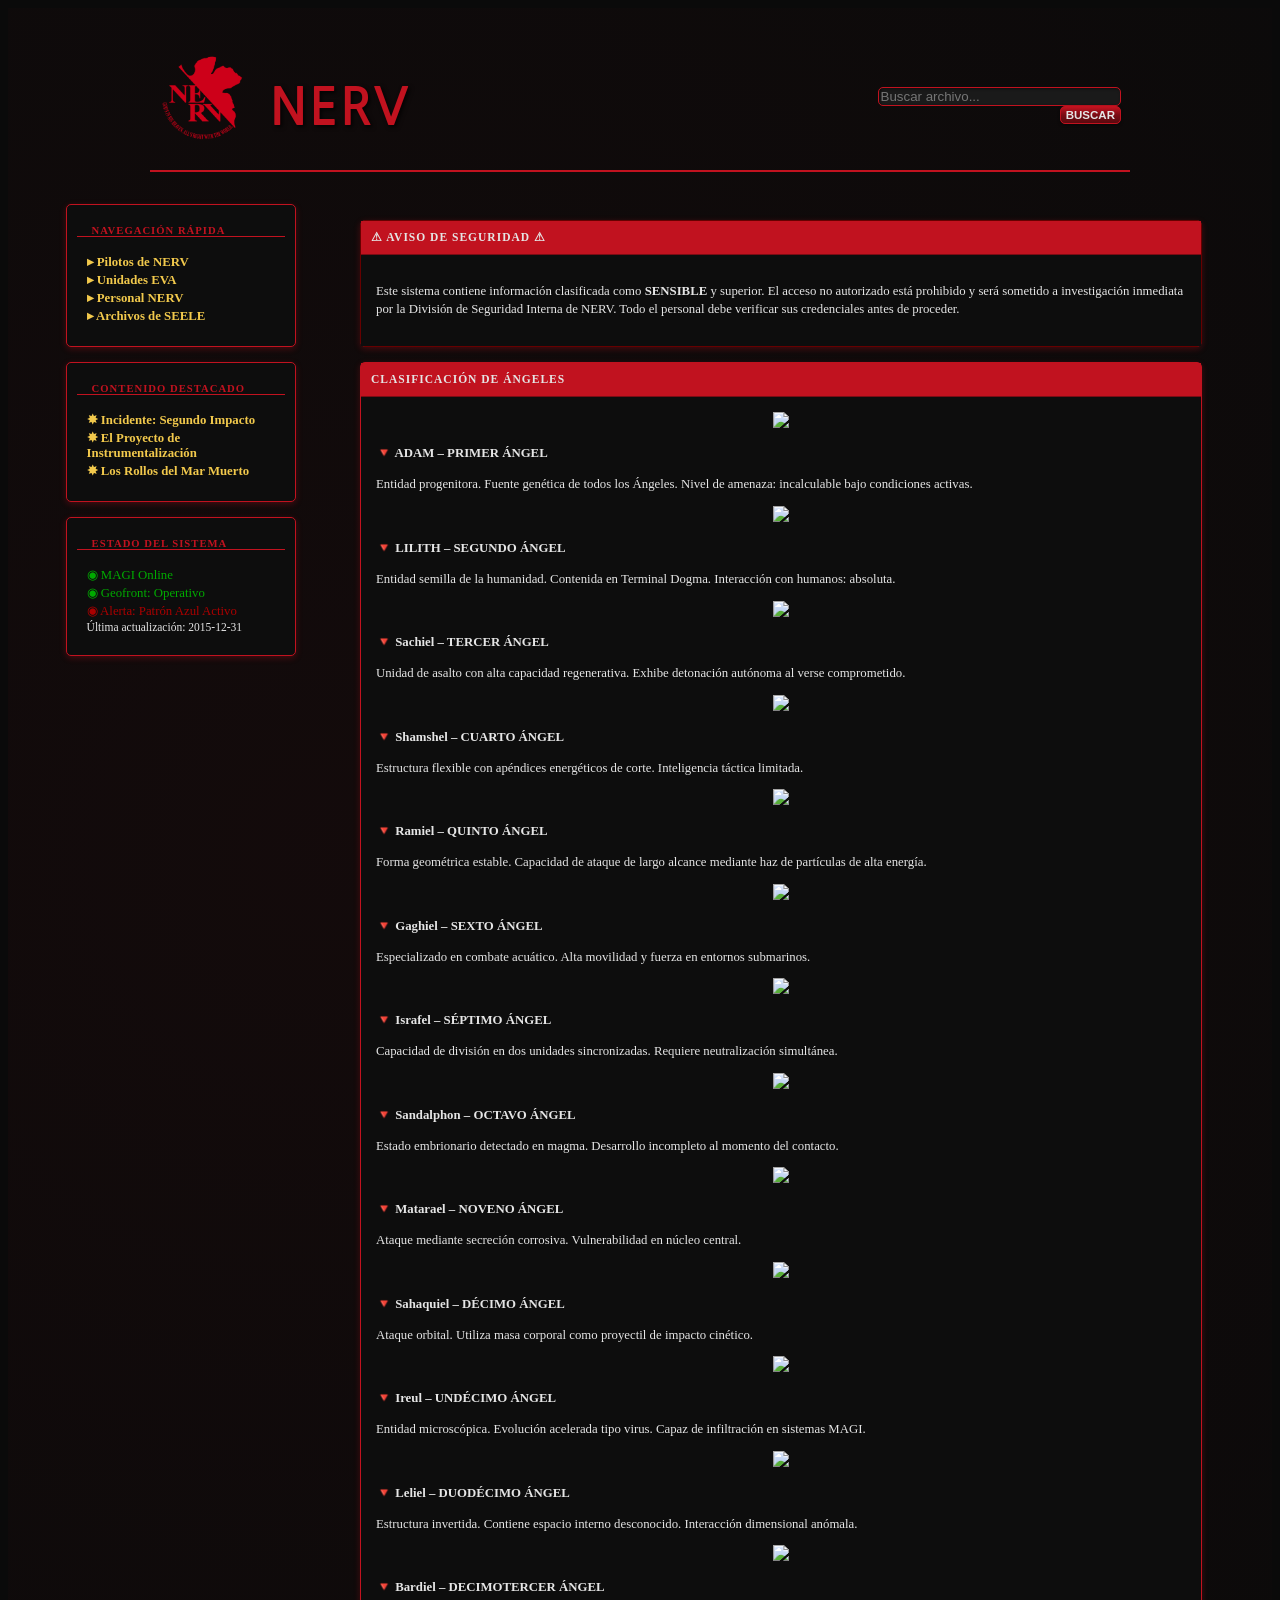
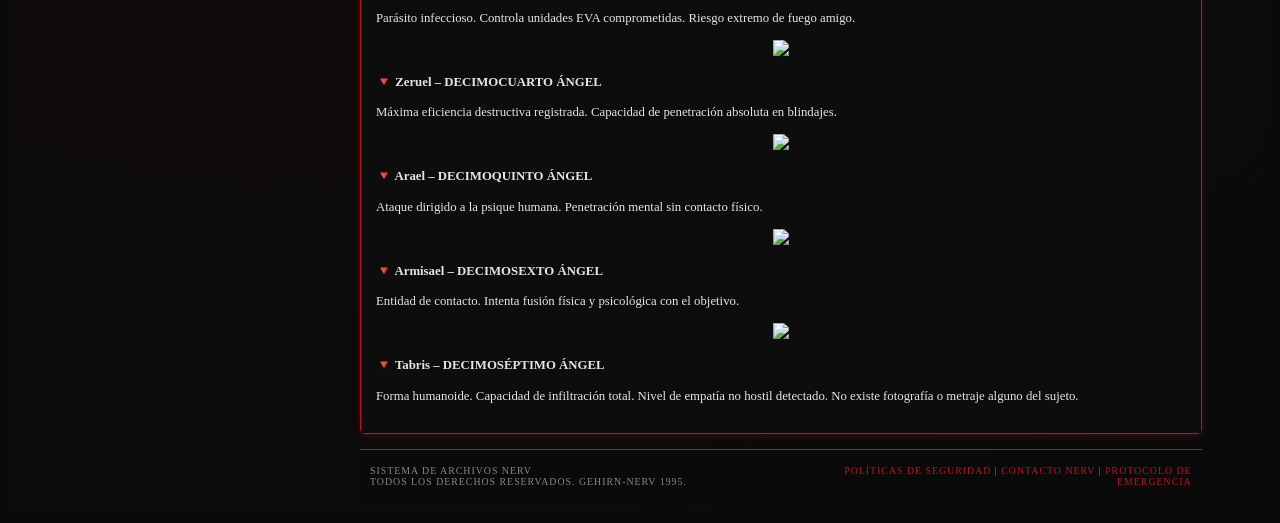
==== angeles.html @ 82f3df9d "Subir archivos" ====
<!DOCTYPE html>
<html lang="es">
<head>
	<meta charset="UTF-8">
	<meta name="viewport" content="width=device-width, initial-scale=1.0">
	<title>Clasificación de Ángeles</title>
    <link rel="stylesheet" href="styles/styles.css">
    <link rel="icon" href="resources/images/150px-Nerv_Logo.ico" type="image/png">
</head>

<body>
    <div id="container-wrap">
        <div id="header">
		        <div id="search-top-box">
			        <form id="search-top-box-form" method="get" action="/search:page">
				    <input type="text" name="q" id="search-top-box-input" class="form-control" placeholder="Buscar archivo...">
				    <input type="submit" value="Buscar">
			    </form>
		    </div>
		    <h1><a href="index.html">NERV</a></h1>
		    <h2><span></span></h2>
	    </div>

		<div id="menu-toggle">⋮</div>
         <div id="menu-overlay"></div>
        <div id="content-wrap">
		<div id="side-bar">
			<div class="side-block">
				<div class="heading">NAVEGACIÓN RÁPIDA</div>
				<div class="side-area">
					<div class="menu-item"><a href="pilotos.html">▸ Pilotos de NERV</a></div>
					<div class="menu-item"><a href="Eva.html">▸ Unidades EVA</a></div>
					<div class="menu-item"><a href="personal.html">▸ Personal NERV</a></div>
					<div class="menu-item"><a href="#">▸ Archivos de SEELE</a></div>
				</div>
			</div>
			<div class="side-block">
				<div class="heading">CONTENIDO DESTACADO</div>
				<div class="side-area">
					<div class="menu-item"><a href="#">✸ Incidente: Segundo Impacto</a></div>
					<div class="menu-item"><a href="#">✸ El Proyecto de Instrumentalización</a></div>
					<div class="menu-item"><a href="#">✸ Los Rollos del Mar Muerto</a></div>
				</div>
			</div>
			<div class="side-block">
				<div class="heading">ESTADO DEL SISTEMA</div>
				<div class="side-area">
					<div class="menu-item"><span style="color:#0a0;">◉ MAGI Online</span></div>
					<div class="menu-item"><span style="color:#0a0;">◉ Geofront: Operativo</span></div>
					<div class="menu-item"><span style="color:#a00;">◉ Alerta: Patrón Azul Activo</span></div>
					<div class="menu-item small">Última actualización: 2015-12-31</div>
				</div>
			</div>
		</div>


        <div id="main-content">
            <div id="page-content">
                    <div class="content-panel" style="border-color:#600; background-color:#a06060;">
					    <div class="panel-heading">
						    <p>⚠ AVISO DE SEGURIDAD ⚠</p>
					    </div>
					    <div class="panel-body">
						    <p>Este sistema contiene información clasificada como <strong>SENSIBLE</strong> y superior. El acceso no autorizado está prohibido y será sometido a investigación inmediata por la División de Seguridad Interna de NERV. Todo el personal debe verificar sus credenciales antes de proceder.</p>
					    </div>
				    </div>

                    <div class="content-panel">
					    <div class="panel-heading">
						<p>Clasificación de Ángeles</p>
					    </div>
					    <div class="panel-body">
						    <center><img src="resources/images/Adan.gif"></center>
                            <p><strong>🔻 ADAM – PRIMER ÁNGEL</strong></p>
                            <p>Entidad progenitora. Fuente genética de todos los Ángeles. Nivel de amenaza: incalculable bajo condiciones activas.</p>
                            <center><img src="resources/images/Lilith.gif"></center>
						    <p><strong>🔻 LILITH – SEGUNDO ÁNGEL</strong></p>
                            <p>Entidad semilla de la humanidad. Contenida en Terminal Dogma. Interacción con humanos: absoluta.</p>
                            <center><img src="resources/images/Sachier.gif"></center>
						    <p><strong>🔻 Sachiel – TERCER ÁNGEL</strong></p>
                            <p>Unidad de asalto con alta capacidad regenerativa. Exhibe detonación autónoma al verse comprometido.</p>
                            <center><img src="resources/images/Samshel.gif"></center>
						    <p><strong>🔻 Shamshel – CUARTO ÁNGEL</strong></p>
                            <p>Estructura flexible con apéndices energéticos de corte. Inteligencia táctica limitada.</p>
							<center><img src="resources/images/Ramiel.gif"></center>
						    <p><strong>🔻 Ramiel – QUINTO ÁNGEL</strong> </p>
                            <p>Forma geométrica estable. Capacidad de ataque de largo alcance mediante haz de partículas de alta energía.</p>
							<center><img src="resources/images/Gahiel.gif"></center>
						    <p><strong>🔻 Gaghiel – SEXTO ÁNGEL</strong></p>
                            <p>Especializado en combate acuático. Alta movilidad y fuerza en entornos submarinos.</p>
							<center><img src="resources/images/Israfel.gif"></center>
						    <p><strong>🔻 Israfel – SÉPTIMO ÁNGEL</strong></p>
                            <p>Capacidad de división en dos unidades sincronizadas. Requiere neutralización simultánea.</p>
							<center><img src="resources/images/Sendalphon.gif"></center>
						    <p><strong>🔻 Sandalphon – OCTAVO ÁNGEL</strong></p>
                            <p>Estado embrionario detectado en magma. Desarrollo incompleto al momento del contacto.</p>
							<center><img src="resources/images/Matarael.gif"></center>
						    <p><strong>🔻 Matarael – NOVENO ÁNGEL</strong></p>
                            <p>Ataque mediante secreción corrosiva. Vulnerabilidad en núcleo central.</p>
							<center><img src="resources/images/Sahaquiel.gif"></center>
						    <p><strong>🔻 Sahaquiel – DÉCIMO ÁNGEL</strong></p>
                            <p>Ataque orbital. Utiliza masa corporal como proyectil de impacto cinético.</p>
							<center><img src="resources/images/Irelu.gif"></center>
						    <p><strong>🔻 Ireul – UNDÉCIMO ÁNGEL</strong></p>
                            <p>Entidad microscópica. Evolución acelerada tipo virus. Capaz de infiltración en sistemas MAGI.</p>
							<center><img src="resources/images/Ileilel.gif"></center>
						    <p><strong>🔻 Leliel – DUODÉCIMO ÁNGEL</strong></p>
                            <p>Estructura invertida. Contiene espacio interno desconocido. Interacción dimensional anómala.</p>
							<center><img src="resources/images/Bardiel.gif"></center>
						    <p><strong>🔻 Bardiel – DECIMOTERCER ÁNGEL</strong></p>
                            <p>Parásito infeccioso. Controla unidades EVA comprometidas. Riesgo extremo de fuego amigo.</p>
							<center><img src="resources/images/Zereul.gif"></center>
						    <p><strong>🔻 Zeruel – DECIMOCUARTO ÁNGEL</strong></p>
                            <p>Máxima eficiencia destructiva registrada. Capacidad de penetración absoluta en blindajes.</p>
							<center><img src="resources/images/Arael.gif"></center>
						    <p><strong>🔻 Arael – DECIMOQUINTO ÁNGEL</strong></p>
                            <p>Ataque dirigido a la psique humana. Penetración mental sin contacto físico.</p>
							<center><img src="resources/images/Armisael.gif"></center>
						    <p><strong>🔻 Armisael – DECIMOSEXTO ÁNGEL</strong></p>
                            <p>Entidad de contacto. Intenta fusión física y psicológica con el objetivo.</p>
							<center><img src="resources/images/Nothing.gif"></center>
						    <p><strong>🔻 Tabris – DECIMOSÉPTIMO ÁNGEL</strong></p>
                            <p>Forma humanoide. Capacidad de infiltración total. Nivel de empatía no hostil detectado. No existe fotografía o metraje alguno del sujeto.</p>
				        </div>
                    </div>
                    <script type="module" src="main.js"></script>  
                    <div id="footer">
				        <div class="options">
					        <a href="#">Políticas de Seguridad</a> | <a href="#">Contacto NERV</a> | <a href="#">Protocolo de Emergencia</a>
				        </div>
				        Sistema de Archivos NERV<br>
				        Todos los derechos reservados. GEHIRN-NERV 1995.
			        </div>
                </div>
            </div>
        </div>
    </body>
</html>
---- styles/styles.css ----
/*
	SCP Sigma 9 - TEMA NERV
	Adaptado para Evangelion Wiki
	Colores: Rojo alerta (#C1121F) | Negro profundo (#0A0A0A) | Amarillo técnico (#F2C94C) | Verde terminal (#00FF9C)
*/

@charset "utf-8";

@import url('https://scp-wiki.wdfiles.com/local--files/component%3Atheme/font-bauhaus.css');
@import url('https://fonts.googleapis.com/css2?family=Nanum+Gothic:wght@400;700');
@import url('https://maxcdn.bootstrapcdn.com/font-awesome/4.3.0/css/font-awesome.min.css');

/* COMMON */
#content-wrap {
	position: relative;
	margin: 2em auto 0;
	max-width: 1040px;
	min-height: 1300px;
	height: auto !important;
	height: 1500px;
}

h1, #page-title {
	color: #C1121F;
	padding: 0 0 .25em;
	margin: 0 0 .6em;
	font-weight: bold;
	text-transform: uppercase;
	letter-spacing: 2px;
}

h1 {
	margin-top: .7em;
	padding: 0;
	font-weight: bold;
	text-transform: uppercase;
}

h2, h3, h4, h5, h6 {
	margin: .5em 0 .4em;
	padding: 0;
	letter-spacing: 1px;
	color: #C1121F;
	font-weight: bold;
	text-transform: uppercase;
}

#page-title {
	border-color: #C1121F;
}

.meta-title {
	border-bottom: solid 1px #C1121F;
	color: #C1121F;
	font-weight: bold;
	margin: 0 0 .6em;
	padding: 0 0 .25em;
	font-size: 200%;
	text-transform: uppercase;
}

.meta-title p {
	margin: 0;
}

ul {
	list-style: square;
}

li, p {
	line-height: 141%;
	color: #E5E5E5;
}

a {
	color: #F2C94C;
	text-decoration: none;
	background: transparent;
}

a:visited {
	color: #F2C94C;
	opacity: 0.7;
}

a:hover {
	text-decoration: underline;
	background-color: transparent;
	color: #00FF9C;
}

#side-bar a:visited,
#interwiki a:visited {
	color: #F2C94C;
}

a.newpage {
	color: #F2C94C;
	text-decoration: none;
	background: transparent;
}

.form-control {
	width: 95%;
	background-color: #1a1a1a;
	border: 1px solid #C1121F;
	color: #00FF9C;
}

/* GLOBAL WIDTH */
#header, #top-bar {
	width: 90%;
	max-width: 980px;
	margin: 0 auto;
}

.mobile-top-bar {
	display: none;
	position: absolute;
	left: 1em;
	bottom: 0;
	z-index: 0;
}

body {
	background-color: #0A0A0A;
	font-size: .8em;
	color: #E5E5E5;
}

#interwiki body {
	background-color: transparent;
}

div#container-wrap {
	background: #0A0A0A;
	background-image: radial-gradient(circle at 25% 40%, rgba(193, 18, 31, 0.05) 0%, rgba(10, 10, 10, 1) 100%);
}

sup {
	vertical-align: top;
	position: relative;
	top: -.5em;
}

/* HEADER */
#header {
	height: 140px;
	position: relative;
	z-index: 10;
	padding-bottom: 22px;
	background: url('../resources/images/NERV_Rebuild_Logo.webp') 10px 40px no-repeat;
	background-size: 85px;
	background-position: 10px 64%;
	border-bottom: 2px solid #C1121F;
}

#search-top-box {
	position: absolute;
	top: 79px;
	right: 9px;
	width: 250px;
	text-align: right;
}

#search-top-box-input {
	border: solid 1px #C1121F;
	border-radius: 5px;
	color: #00FF9C;
	background-color: #1a1a1a;
	box-shadow: inset 1px 1px 3px rgba(0, 0, 0, .5);
}

#search-top-box-input:hover,
#search-top-box-input:focus {
	border: solid 1px #F2C94C;
	color: #00FF9C;
	background-color: #0A0A0A;
	box-shadow: inset 1px 1px 3px rgba(0, 0, 0, .8);
}

#search-top-box-form input[type='submit'] {
	border: solid 1px #C1121F;
	border-radius: 5px;
	padding: 2px 5px;
	font-size: 90%;
	font-weight: bold;
	color: #E5E5E5;
	background-color: #C1121F;
	background-image: linear-gradient(to bottom, #C1121F, #7A0C14, #5A0A0F);
	box-shadow: 0 1px 3px rgba(0, 0, 0, .5);
	cursor: pointer;
	text-transform: uppercase;
}

#search-top-box-form input[type='submit']:hover,
#search-top-box-form input[type='submit']:focus {
	border: solid 1px #F2C94C;
	color: #F2C94C;
	background-color: #7A0C14;
	background-image: linear-gradient(to bottom, #C1121F, #C1121F, #7A0C14);
	box-shadow: 0 1px 3px rgba(0, 0, 0, .8);
}

#login-status {
	color: #888;
	font-size: 90%;
	z-index: 30;
}

#login-status a {
	background: transparent;
	color: #E5E5E5;
}

#login-status ul a {
	color: #F2C94C;
	background: transparent;
}

#account-topbutton {
	background: #C1121F;
	color: #E5E5E5;
}

.printuser img.small {
	margin-right: 1px;
}

#header h1 {
	margin-left: 120px;
	padding: 0;
	float: left;
	max-height: 95px;
}

#header h2 {
	margin-left: 120px;
	padding: 0;
	clear: left;
	float: left;
	font-size: 105%;
	max-height: 38px;
}

#header h1 a {
	display: block;
	margin: 0;
	padding: 80px 0 25px;
	line-height: 0px;
	max-height: 0;
	color: #C1121F;
	background: transparent;
	font-family: BauhausLTDemi, 'Nanum Gothic', Arial, sans-serif;
	font-size: 180%;
	text-decoration: none;
	text-shadow: 2px 2px 4px rgba(0, 0, 0, .8);
	letter-spacing: 2px;
	text-transform: uppercase;
}

#header h2 span {
	display: block;
	margin: 0;
	padding: 19px 0;
	line-height: 0px;
	max-height: 0;
	font-weight: bold;
	color: #00FF9C;
	text-shadow: 0 0 5px rgba(0, 255, 156, 0.5);
	font-size: 0.9em;
	letter-spacing: 1px;
}

/* TOP MENU */
#top-bar {
	position: absolute;
	top: 140px;
	height: 21px;
	width: 100%;
	line-height: 18px;
	padding: 0;
	margin: 0 auto;
	z-index: 20;
	font-size: 90%;
	background-color: #0A0A0A;
	border-bottom: 1px solid #C1121F;
}

#top-bar ul {
	float: right;
}

#top-bar li {
	margin: 0;
}

#top-bar a {
	color: #E5E5E5;
	background: transparent;
	text-transform: uppercase;
	font-weight: bold;
}

#top-bar ul li {
	border: 0;
	position: relative;
}

#top-bar ul li ul {
	border: solid 1px #C1121F;
	box-shadow: 0 2px 6px rgba(0, 0, 0, .5);
	border-top: 0;
	border-width: 0 1px;
	width: auto;
	background-color: #0A0A0A;
}

#top-bar ul li a {
	border-left: solid 1px rgba(193, 18, 31, 0.3);
	border-right: solid 1px rgba(193, 18, 31, 0.3);
	text-decoration: none;
	padding: 0 min(.75vw, 1em);
	line-height: 21px;
}

#top-bar .top-bar > ul > li > a,
#top-bar .mobile-top-bar > ul > li > a {
	font-weight: bold;
}

#top-bar ul li.sfhover a,
#top-bar ul li:hover a {
	background: #C1121F;
	color: #E5E5E5;
	border-left: solid 1px #F2C94C;
	border-right: solid 1px #F2C94C;
}

#top-bar ul li.sfhover ul li a,
#top-bar ul li:hover ul li a {
	border-width: 0;
	width: 150px;
	border-top: 1px solid #C1121F;
	line-height: 160%;
	height: auto;
	max-height: none;
	padding-top: 0;
	padding-bottom: 0;
	background-color: #0A0A0A;
	color: #E5E5E5;
}

#top-bar ul li.sfhover a:hover,
#top-bar ul li:hover a:hover {
	background: #7A0C14;
	text-decoration: none;
	color: #F2C94C;
}

#top-bar ul li ul li,
#top-bar ul li ul li.sfhover,
#top-bar ul li ul li:hover {
	border-width: 0;
}

#top-bar ul li ul li a {
	border-width: 0;
}

#top-bar ul li ul a, #top-bar a:hover {
	color: #F2C94C;
}

.top-bar ul li:last-of-type ul {
	right: 0;
}

/* SIDE MENU */
#side-bar {
	clear: none;
	float: none;
	position: absolute;
	top: .5em;
	left: 2em;
	width: 17em;
	padding: 0;
	border: none;
	display: block;
	overscroll-behavior: none;
}

#interwiki .side-block {
	margin: 5px;
}

#side-bar .side-block,
#interwiki .side-block {
	padding: 10px;
	border: 1px solid #C1121F;
	border-radius: 5px;
	box-shadow: 0 2px 6px rgba(193, 18, 31, 0.3);
	background: #0D0D0D;
	margin-bottom: 15px;
}

#side-bar .side-block.media {
	background: #0D0D0D;
	border-color: #00FF9C;
}

#side-bar .side-block.resources {
	background: #0D0D0D;
}

#side-bar .side-area {
	padding: 10px;
}

#side-bar .heading,
#interwiki .heading {
	color: #C1121F;
	border-bottom: solid 1px #C1121F;
	padding-left: 15px;
	margin-top: 10px;
	margin-bottom: 5px;
	font-size: 8pt;
	font-weight: bold;
	text-transform: uppercase;
	letter-spacing: 1px;
}

#side-bar p,
#interwiki p {
	margin: 0;
	color: #E5E5E5;
}

#side-bar .menu-item,
#interwiki .menu-item {
	margin: 2px 0;
}

#side-bar .menu-item.small {
	font-size: 90%;
}

#side-bar .menu-item img,
#interwiki .menu-item img {
	width: 13px;
	height: 13px;
	border: 0;
	margin-right: 2px;
	position: relative;
	bottom: -2px;
}

#side-bar .menu-item a,
#interwiki .menu-item a {
	font-weight: bold;
	color: #F2C94C;
}

#side-bar .menu-item.inactive img {
	opacity: .25;
}

#side-bar .menu-item.inactive a {
	color: #666;
}

#side-bar .menu-item .sub-text {
	font-size: 80%;
	color: #888;
}

#side-bar .collapsible-block-link {
	margin-left: 0;
	font-weight: bold;
}

#side-bar .collapsible-block-unfolded-link {
	border-bottom: solid 1px #C1121F;
}

#side-bar .collapsible-block-unfolded-link .collapsible-block-link {
	margin-top: 10px;
	margin-bottom: 5px;
	margin-left: 15px;
	font-size: 8pt;
	color: #C1121F;
}

#side-bar .collapsible-block-unfolded-link .collapsible-block-link:hover {
	color: #F2C94C;
	text-decoration: none;
}

#side-bar ul {
	list-style-type: none;
	padding: 0 5px;
}

/* off-canvas */
.close-menu {
	display: none;
}

/* CONTENT */
#main-content {
	margin: 0 2em 0 22em;
	padding: 1em;
	position: relative;
}

/* ACTUALLY HIDE HIDDEN TAGS */
#main-content .page-tags a[href^='/system:page-tags/tag/_'] {
	display: none;
}

#breadcrumbs {
	margin: -1em 0 1em;
	color: #888;
}

.pseudocrumbs {
	margin: -1em 0 1em;
}

/* FOOTER */
#footer {
	clear: both;
	font-size: 77%;
	background: #0A0A0A;
	color: #888;
	margin-top: 15px;
	padding: 15px 10px;
	border-top: 1px solid #C1121F;
	text-transform: uppercase;
	letter-spacing: 1px;
}

#footer .options {
	visibility: visible;
	display: block;
	float: right;
	width: 50%;
	font-size: 100%;
	text-align: right;
}

#footer a {
	color: #C1121F;
	background: transparent;
}

#footer a:hover {
	color: #F2C94C;
}

/* SOME NICE BOXES */
div.sexy-box {
	background: #1a1a1a;
	border: 1px solid #C1121F;
	padding: 0 10px 12px;
	margin: 7px 4px 12px;
	overflow: hidden;
}

div.sexy-box div.image-container img {
	margin: 5px;
	padding: 2px;
	border: 1px solid #C1121F;
}

/* Custom page content classes */
#page-content {
	min-height: 720px;
}

.unmargined > p {
	margin: 0;
	line-height: 100%;
}

.content-panel {
	border: solid 1px #C1121F;
	border-radius: 5px;
	background-color: #1a1a1a;
	margin: 10px 0 15px;
	box-shadow: 0 2px 6px rgba(193, 18, 31, 0.3);
}

.content-panel.standalone {
	background: #0D0D0D;
}

.content-panel.series {
	padding: 0 20px;
	margin-bottom: 20px;
}

.content-panel.centered {
	text-align: center;
}

.content-panel.left-column {
	float: left;
	width: 48%;
}

.content-panel.right-column {
	float: right;
	width: 48%;
}

.content-panel .panel-heading {
	padding: 8px 10px;
	color: #E5E5E5;
	font-size: 90%;
	font-weight: bold;
	background-color: #C1121F;
	border-bottom: 1px solid #7A0C14;
	text-transform: uppercase;
	letter-spacing: 1px;
}

.content-panel .panel-heading > p,
.content-panel .panel-footer > p {
	margin: 0;
}

.content-panel .panel-body {
	padding: 15px;
	background: #0D0D0D;
}

.content-panel .panel-footer {
	padding: 8px 10px;
	color: #888;
	font-size: 80%;
	font-weight: bold;
	text-align: right;
	background-color: #1a1a1a;
	border-top: 1px solid #C1121F;
}

.content-panel .panel-footer a {
	color: #F2C94C;
}

.content-panel .content-toc {
	float: right;
	padding: 0 20px;
	background-color: #1a1a1a;
	border: solid 1px #C1121F;
	border-radius: 5px;
	margin: 20px 0 5px 5px;
	white-space: nowrap;
	box-shadow: inset 1px 2px 6px rgba(0, 0, 0, .15);
}

.alternate:nth-child(even) {
	background-color: rgba(193, 18, 31, 0.1);
}

/* Page Rating Module Customizations */
.page-rate-widget-box {
	display: inline-block;
	border-radius: 5px;
	box-shadow: 1px 1px 3px rgba(0, 0, 0, .5);
	margin-bottom: 10px;
	margin-right: 2em;
}

div.page-rate-widget-box .rate-points {
	background-color: #C1121F;
	border: solid 1px #C1121F;
	border-right: 0;
	border-radius: 5px 0 0 5px;
	color: #E5E5E5;
}

.page-rate-widget-box .rateup,
.page-rate-widget-box .ratedown {
	background-color: #1a1a1a;
	border-top: solid 1px #C1121F;
	border-bottom: solid 1px #C1121F;
	font-weight: bold;
}

.page-rate-widget-box .rateup a,
.page-rate-widget-box .ratedown a {
	background: transparent;
	color: #F2C94C;
	padding: 0 4px;
	margin: 0 1px;
}

.page-rate-widget-box .rateup a:hover,
.page-rate-widget-box .ratedown a:hover {
	background: #C1121F;
	color: #E5E5E5;
	text-decoration: none;
}

.page-rate-widget-box .cancel {
	background-color: #C1121F;
	border: solid 1px #C1121F;
	border-left: 0;
	border-radius: 0 5px 5px 0;
}

.page-rate-widget-box .cancel a {
	background: transparent;
	text-transform: uppercase;
	color: #E5E5E5;
}

.page-rate-widget-box .cancel a:hover {
	border-radius: 0 3px 3px 0;
	background: #7A0C14;
	color: #F2C94C;
	text-decoration: none;
}

/* Fixes for multi-line page tags */
#main-content .page-tags {
	margin: 1em 0 0;
	padding: 0;
}

#main-content .page-tags span {
	display: inline-block;
	padding: 0;
	max-width: 60%;
}

#main-content .page-tags a {
	display: inline-block;
	white-space: nowrap;
}

/* Standard Image Block */
.scp-image-block {
	border: solid 1px #C1121F;
	box-shadow: 0 1px 6px rgba(0, 0, 0, .25);
	width: 300px;
	background: #1a1a1a;
}

.scp-image-block.block-right {
	float: right;
	clear: right;
	margin: 0 2em 1em;
}

.scp-image-block.block-left {
	float: left;
	clear: left;
	margin: 0 2em 1em 0;
}

.scp-image-block.block-center {
	margin-right: auto;
	margin-left: auto;
}

.scp-image-block img {
	border: 0;
	width: 100px;
	height: 180px;
}

.scp-image-block .scp-image-caption {
	background-color: #0D0D0D;
	border-top: solid 1px #C1121F;
	padding: 5px 0;
	font-size: 80%;
	font-weight: bold;
	text-align: center;
	width: 300px;
	color: #888;
}

.scp-image-block > p {
	margin: 0;
}

.scp-image-block .scp-image-caption > p {
	margin: 0;
	padding: 0 10px;
}

/* Collapsible Link */
#page-content a.collapsible-block-link {
	overflow-wrap: anywhere;
}

/* Licensebox */
.licensebox .collapsible-block-link {
	margin-left: .25em;
	padding: .25em;
	font-weight: bold;
	opacity: .5;
	color: inherit;
	-webkit-transition: opacity .5s ease-in-out;
	-moz-transition: opacity .5s ease-in-out;
	transition: opacity .5s ease-in-out;
}

.licensebox .collapsible-block-link:hover,
.licensebox .collapsible-block-link:active {
	opacity: 1;
}

/* Forum Customizations */
.forum-thread-box .description-block {
	padding: .5em 1em;
	border-radius: 5px;
	box-shadow: 0 1px 5px rgba(0, 0, 0, .15);
}

.thread-container .post .head {
	padding: .5em 1em;
	background-color: #1a1a1a;
	background-image: linear-gradient(to right, #1a1a1a, #0D0D0D);
	box-shadow: inset 2px 3px 6px rgba(0, 0, 0, .15);
	border-radius: 5px 5px 0 0;
}

/* Adding Forum Lines */
.post-container .post-container {
	border-left: 2px solid #C1121F;
	padding-left: .75rem;
}

/* Hide Forum Signatures */
.signature {
	display: none !important;
}

/* Hide Avatar Hover */
#avatar-hover-container {
	display: none;
}

/* Ruby by Nanimono Demonai */
.ruby, ruby {
	display: inline-table;
	text-align: center;
	white-space: nowrap;
	line-height: 1;
	height: 1em;
	vertical-align: text-bottom;
}

.rt, rt {
	display: table-header-group;
	font-size: .6em;
	line-height: 1.1;
	text-align: center;
	white-space: nowrap;
}

/* Keycap */
.keycap {
	border: 1px solid;
	border-color: #C1121F #7A0C14 #7A0C14 #C1121F;
	border-bottom-width: 2px;
	-moz-border-radius: 3px;
	-webkit-border-radius: 3px;
	border-radius: 3px;
	background-color: #1a1a1a;
	padding: 1px 3px;
	font-family: inherit;
	font-size: .85em;
	white-space: nowrap;
	color: #00FF9C;
}

/* tag style */
.tags {
	display: inline-block;
	margin: 0 0 0 5px;
	padding: 3px 5px 3px 0;
	height: 13px;
	line-height: 13px;
	font-size: 11px;
	background: #C1121F;
	color: #E5E5E5;
	text-decoration: none;
	-moz-border-radius-bottomright: 4px;
	-webkit-border-bottom-right-radius: 4px;
	border-bottom-right-radius: 4px;
	-moz-border-radius-topright: 4px;
	-webkit-border-top-right-radius: 4px;
	border-top-right-radius: 4px;
}

.tags::before {
	content: '';
	padding: 0 1px 3px;
	float: left;
	position: relative;
	top: -3px;
	left: -10px;
	width: 0;
	height: 0;
	border-color: transparent #C1121F transparent transparent;
	border-style: solid;
	border-width: 8px 8px 8px 0;
}

.tags::after {
	content: '';
	position: relative;
	top: 4.5px;
	left: -8px;
	float: left;
	width: 4px;
	height: 4px;
	-moz-border-radius: 2px;
	-webkit-border-radius: 2px;
	border-radius: 2px;
	background: #00FF9C;
	-moz-box-shadow: -1px -1px 2px #C1121F;
	-webkit-box-shadow: -1px -1px 2px #7A0C14;
	box-shadow: -1px -1px 2px #7A0C14;
}

/* Display Black Block modified for NERV */
.bblock {
	color: #0A0A0A;
	background-color: #0A0A0A;
	transition: 2s;
	text-decoration: none;
}

.bblock:hover {
	background-color: #0A0A0A;
	color: #00FF9C;
	text-decoration: none;
}

.dblock {
	color: #0A0A0A;
	background-color: #0A0A0A;
	transition: 2s;
	text-decoration: none;
}

.dblock:hover {
	background-color: transparent;
	text-decoration: none;
}

/* Blockquote Mimic Div */
div.blockquote {
	border: 1px dashed #C1121F;
	background-color: #1a1a1a;
	padding: 0 1em;
	margin: 1em 3em;
	color: #E5E5E5;
}

div.curved {
	border-radius: 5px;
	margin: 1em 3em;
}

@media (max-width: 479px) {
	blockquote,
	div.blockquote,
	div.curved {
		margin: 1em 0;
	}
}

@media (min-width: 480px) and (max-width: 580px) {
	blockquote,
	div.blockquote,
	div.curved {
		margin: .5em;
	}
}

/* Fix revision list */
.changes-list-item td.title {
	min-width: 40%;
}

.changes-list-item .flags {
	text-align: center;
	width: 2em;
}

.changes-list-item .mod-date {
	text-align: center;
}

.changes-list-item .mod-by {
	width: 10em;
}

@media (max-width: 435px) {
	.changes-list-item .revision-no {
		display: none;
	}
}

/* Emphasize Dots */
.emph {
	text-emphasis-style: dot;
	-webkit-text-emphasis-style: dot;
}

/* webkit scrollbar - NERV style */
::-webkit-scrollbar {
	width: 9px;
	height: 9px;
	border: solid 1px #C1121F;
}

::-webkit-scrollbar-track {
	background: #0A0A0A;
}

::-webkit-scrollbar-thumb {
	background: #C1121F;
}

::-webkit-scrollbar-thumb:hover {
	background: #00FF9C;
}

.page-source {
	word-break: break-all;
}

/* Responsive Web Design */
img, embed, video, object, iframe, table {
	max-width: 100%;
}

#page-content div, #page-content div table {
	max-width: 100%;
}

#edit-page-comments {
	width: 100%;
}

/* NERV-specific utility classes */
.confidential-badge {
	color: #00FF9C;
	font-family: monospace;
	font-size: 0.8em;
	letter-spacing: 1px;
}

.system-log {
	color: #00FF9C;
	font-family: monospace;
	background-color: #0A0A0A;
	padding: 10px;
	border-left: 3px solid #00FF9C;
	margin: 10px 0;
}

.warning-text {
	color: #F2C94C;
	font-weight: bold;
	text-transform: uppercase;
}

.critical-text {
	color: #C1121F;
	font-weight: bold;
	text-transform: uppercase;
}

/* Responsive queries */
@media (max-width: 767px) {
	#top-bar .open-menu a {
		position: fixed;
		top: .5em;
		left: .5em;
		z-index: 15;
		font-family: 'Nanum Gothic', sans-serif;
		font-size: 30px;
		font-weight: 700;
		width: 30px;
		height: 30px;
		line-height: .9em;
		text-align: center;
		border: .2em solid #C1121F;
		background-color: #0A0A0A;
		border-radius: 3em;
		color: #C1121F;
	}

	#top-bar .open-menu a:hover {
		text-decoration: none;
		-webkit-box-shadow: 0 0 20px 3px rgba(193, 18, 31, 0.5);
		box-shadow: 0 0 20px 3px rgba(193, 18, 31, 0.5);
	}

	#side-bar {
		display: block;
		position: fixed;
		top: 0;
		left: -25em;
		width: 17em;
		height: 100%;
		background-color: #0A0A0A;
		overflow-y: auto;
		z-index: 10;
		padding: 1em 1em 0;
		-webkit-transition: left .5s ease-in-out .1s;
		-o-transition: left .5s ease-in-out .1s;
		transition: left .5s ease-in-out .1s;
	}

	#side-bar::after {
		content: '';
		position: absolute;
		top: 0;
		width: 0;
		height: 100%;
		background-color: rgba(0, 0, 0, .2);
	}

	#side-bar:target {
		left: 0;
	}

	#side-bar:target .close-menu {
		display: block;
		position: fixed;
		width: 100%;
		height: 100%;
		top: 0;
		left: 0;
		background: rgba(0, 0, 0, .8) 1px 1px repeat;
		z-index: -1;
	}

	#main-content {
		max-width: 90%;
		margin: 0 5%;
		padding: 0;
		-webkit-transition: .5s ease-in-out .1s;
		-o-transition: .5s ease-in-out .1s;
		transition: .5s ease-in-out .1s;
	}

	span, a {
		overflow-wrap: break-word;
	}

	.page-history tbody tr td:last-child {
		width: 35%;
	}

	td.name {
		width: 15em;
	}

	.yui-navset {
		z-index: 1;
	}

	#navi-bar, #navi-bar-shadow {
		display: none;
	}

	.page-options-bottom a {
		padding: 0 5px;
	}

	.license-area {
		font-size: .9em;
	}

	/* owindow */
	.owindow {
		min-width: 80%;
		max-width: 99%;
	}

	.modal-body .table, .modal-body .table ~ div {
		float: left;
	}

	.owindow .button-bar {
		float: right;
	}

	.owindow div a.btn-primary {
		width: 100%;
		float: left;
	}

	.owindow div .btn-primary ~ div {
		width: 100%;
	}

	/* header area and top bar */
	#header {
		max-width: 90%;
		background-size: calc(48px + 5%);
		background-position: 8px 64%;
	}

	#header h1, #header h2 {
		margin-left: calc(48px + 8%);
	}

	#header h1 a {
		font-size: calc(75% + 2vw);
	}

	#search-top-box-input {
		width: 7em;
	}

	.top-bar {
		display: none;
	}

	.mobile-top-bar {
		display: block;
	}

	.mobile-top-bar ul li:last-of-type ul {
		right: 0;
	}
}

@media (max-width: 479px) {
	#search-top-box-input {
		display: none;
	}

	#page-content {
		font-size: .9em;
	}

	#recent-posts-category {
		width: 100%;
	}

	.page-options-bottom a {
		padding: 0 4px;
	}

	.license-area {
		font-size: .8em;
	}

	table.form td, table.form th {
		float: left;
		padding: 0;
	}

	#edit-page-title {
		max-width: 90%;
	}

	.content-panel.left-column, .content-panel.right-column {
		width: 99%;
		float: left;
	}

	#page-content div, #page-content div table {
		clear: both;
	}

	#page-content div.title {
		word-break: keep-all;
	}
}

div.scpnet-interwiki-wrapper {
	margin: 0 -5px;
}

iframe.scpnet-interwiki-frame {
	height: 0;
	border: none;
}

/* Content Warning for adult content */
div#u-adult-warning {
	width: fit-content;
	margin: 0 auto 20px;
	padding: .5rem 1rem;
	border: 3px solid #C1121F;
	background: #1a1a1a;
	color: #E5E5E5;
	text-align: center;
	font-weight: bold;
}

div#u-adult-warning > div#u-adult-header {
	font-size: 300%;
	text-shadow: 1px 2px 3px rgba(0, 0, 0, .5);
	color: #C1121F;
}

div#u-adult-warning > div#u-adult-header p {
	margin: 0;
}

div#u-adult-warning > .error-block {
	color: unset;
	padding
}

/* ============================================
   RESPONSIVIDAD NERV - MÚLTIPLES PANTALLAS
   ============================================ */

/* Pantallas grandes (Desktop > 1200px) */
@media (min-width: 1201px) {
	#content-wrap {
		max-width: 1200px;
	}
	
	#main-content {
		margin: 0 2em 0 24em;
	}
	
	#side-bar {
		width: 18em;
		left: 2em;
	}
	
	#page-content {
		font-size: 1em;
	}
	
	h1 {
		font-size: 2.2em;
	}
	
	.content-panel.left-column,
	.content-panel.right-column {
		width: 48%;
	}
}

/* Pantallas medianas-grandes (Laptop 992px - 1200px) */
@media (min-width: 992px) and (max-width: 1200px) {
	#content-wrap {
		max-width: 1000px;
	}
	
	#main-content {
		margin: 0 1.5em 0 20em;
	}
	
	#side-bar {
		width: 16em;
		left: 1.5em;
	}
	
	#page-content {
		font-size: 0.95em;
	}
	
	.scp-image-block {
		max-width: 280px;
	}
	
	.scp-image-block img {
		width: 100%;
	}
}

/* Pantallas medianas (Tablet horizontal / 768px - 991px) */
@media (min-width: 768px) and (max-width: 991px) {
	#content-wrap {
		max-width: 95%;
		margin: 1em auto;
	}
	
	#main-content {
		margin: 0 1em 0 18em;
		padding: 0.8em;
	}
	
	#side-bar {
		width: 14em;
		left: 1em;
		top: 0.3em;
	}
	
	#side-bar .side-block {
		padding: 8px;
		margin-bottom: 10px;
	}
	
	#side-bar .heading {
		font-size: 7pt;
		padding-left: 10px;
	}
	
	#side-bar .menu-item {
		font-size: 0.85em;
	}
	
	#header {
		height: 120px;
		background-size: 80px;
		background-position: 10px 70%;
	}
	
	#header h1 {
		margin-left: 100px;
	}
	
	#header h1 a {
		font-size: 150%;
		padding: 60px 0 20px;
	}
	
	#header h2 {
		margin-left: 100px;
	}
	
	#header h2 span {
		font-size: 0.85em;
		padding: 12px 0;
	}
	
	#top-bar {
		top: 120px;
		font-size: 85%;
	}
	
	#search-top-box {
		top: 65px;
		right: 5px;
		width: 200px;
	}
	
	#search-top-box-input {
		width: 140px;
	}
	
	h1, #page-title {
		font-size: 1.8em;
	}
	
	h2 {
		font-size: 1.4em;
	}
	
	.content-panel.left-column,
	.content-panel.right-column {
		width: 100%;
		float: none;
		margin-bottom: 15px;
	}
	
	.scp-image-block.block-right,
	.scp-image-block.block-left {
		float: none;
		margin: 1em auto;
		display: block;
	}
	
	.scp-image-block {
		margin: 1em auto;
	}
	
	#footer {
		font-size: 70%;
		padding: 10px;
	}
	
	#footer .options {
		float: none;
		width: 100%;
		text-align: center;
		margin-bottom: 8px;
	}
}

/* Pantallas pequeñas (Tablet vertical / 576px - 767px) */
@media (min-width: 576px) and (max-width: 767px) {
	#container-wrap {
		padding-top: 0;
	}
	
	#content-wrap {
		max-width: 100%;
		margin: 0;
		padding: 0 10px;
	}
	
	/* Menú off-canvas */
	#top-bar .open-menu a {
		position: fixed;
		top: 0.5em;
		left: 0.5em;
		z-index: 15;
		font-family: 'Nanum Gothic', sans-serif;
		font-size: 28px;
		font-weight: 700;
		width: 40px;
		height: 40px;
		line-height: 0.9em;
		text-align: center;
		border: 2px solid #C1121F;
		background-color: #0A0A0A;
		border-radius: 50%;
		color: #C1121F;
		display: flex;
		align-items: center;
		justify-content: center;
		text-decoration: none;
	}
	
	#top-bar .open-menu a:hover {
		box-shadow: 0 0 15px rgba(193, 18, 31, 0.5);
		transform: scale(1.05);
	}
	
	#side-bar {
		display: block;
		position: fixed;
		top: 0;
		left: -280px;
		width: 260px;
		height: 100%;
		background-color: #0A0A0A;
		border-right: 1px solid #C1121F;
		overflow-y: auto;
		z-index: 20;
		padding: 1em;
		transition: left 0.3s ease-in-out;
	}
	
	#side-bar:target {
		left: 0;
	}
	
	#side-bar:target .close-menu {
		display: block;
		position: fixed;
		width: 100%;
		height: 100%;
		top: 0;
		left: 0;
		background: rgba(0, 0, 0, 0.85);
		z-index: -1;
	}
	
	#main-content {
		margin: 0;
		padding: 1em 0.5em;
		width: 100%;
	}
	
	#header {
		height: 100px;
		background-size: 60px;
		background-position: 10px 50%;
		margin-bottom: 10px;
	}
	
	#header h1 {
		margin-left: 80px;
	}
	
	#header h1 a {
		font-size: 120%;
		padding: 45px 0 15px;
		letter-spacing: 1px;
	}
	
	#header h2 {
		margin-left: 80px;
	}
	
	#header h2 span {
		font-size: 0.7em;
		padding: 8px 0;
	}
	
	.top-bar {
		display: none;
	}
	
	.mobile-top-bar {
		display: block;
		position: absolute;
		top: 15px;
		left: 15px;
		z-index: 5;
	}
	
	#search-top-box {
		position: relative;
		top: auto;
		right: auto;
		width: 100%;
		text-align: center;
		margin: 10px 0;
		padding: 0 10px;
	}
	
	#search-top-box-input {
		width: calc(100% - 80px);
		max-width: 200px;
	}
	
	#page-title {
		font-size: 1.4em;
		margin-top: 10px;
	}
	
	h1 {
		font-size: 1.6em;
	}
	
	h2 {
		font-size: 1.3em;
	}
	
	h3 {
		font-size: 1.1em;
	}
	
	.content-panel {
		margin: 10px 0;
	}
	
	.content-panel.left-column,
	.content-panel.right-column {
		width: 100%;
		float: none;
	}
	
	.content-panel .panel-body {
		padding: 10px;
	}
	
	.scp-image-block {
		max-width: 100%;
		width: auto;
		margin: 1em auto;
		float: none;
	}
	
	.scp-image-block img {
		width: 100%;
		height: auto;
	}
	
	.scp-image-block .scp-image-caption {
		width: 100%;
	}
	
	table {
		display: block;
		overflow-x: auto;
		white-space: nowrap;
	}
	
	#footer {
		text-align: center;
		padding: 12px;
		font-size: 65%;
	}
	
	#footer .options {
		float: none;
		width: 100%;
		text-align: center;
		margin-bottom: 10px;
	}
	
	.page-rate-widget-box {
		display: block;
		text-align: center;
		margin: 10px auto;
		width: fit-content;
	}
	
	blockquote,
	div.blockquote,
	div.curved {
		margin: 1em 0;
	}
}

ul.nerv-list {
    list-style: none;
    padding-left: 0;
    margin: 0;
    font-family: 'Orbitron', 'Consolas', monospace;
    letter-spacing: 0.5px;
}

/* Cada elemento */
ul.nerv-list li {
    position: relative;
    padding-left: 18px;
    margin: 6px 0;
    color: #F2C94C; /* Amarillo técnico */
    transition: all 0.2s ease;
    cursor: pointer;
}

/* Flecha tipo sistema */
ul.nerv-list li::before {
    content: "▸";
    position: absolute;
    left: 0;
    color: #C1121F; /* Rojo NERV */
    font-size: 0.9rem;
}

/* Hover estilo terminal */
ul.nerv-list li:hover {
    color: #FFFFFF;
    text-shadow: 0 0 5px #C1121F;
    transform: translateX(3px);
}

/* Activo / seleccionado */
ul.nerv-list li.active {
    color: #FFFFFF;
    font-weight: bold;
}

ul.nerv-list li.active::before {
    content: "▼";
    color: #F2C94C;
}

img.selee-logo
{
	width: 200px;
	height: 300px;
}

.nerv-card {
    width: 300px;
    height: 300px;
    background-color: transparent; /* gris */
    border: 3px solid #ff1a1a; /* rojo */
    
    display: flex;
    align-items: center;
    justify-content: center;
    margin: 0 auto;

    padding: 10px; /* espacio interno */
    box-sizing: border-box;
	box-shadow: 0 0 8px rgba(255, 0, 0, 0.4);
	background-color: rgba(255, 0, 0, 0.05);
}

/* Imagen completamente visible dentro del cuadro */
.nerv-card img {
    max-width: 100%;
    max-height: 100%;
    
    object-fit: contain; /* 👈 clave: no recorta */
}

.nerv-card:hover {
    border-color: #ff4d4d;
    transform: scale(1.02);
    transition: 0.2s;
}

.nerv-container {
  position: relative;
  width: 100%;
  max-width: 500px;
  height: 350px;
  margin: 20px auto;
  border: 1px solid #ff2a2a;
}

#viewer {
  width: 100%;
  height: 100%;
  overflow: hidden;
  background: radial-gradient(circle, #111 0%, #000 100%);
}

.nerv-ui {
  position: absolute;
  bottom: 10px;
  left: 10px;
  border: 1px solid #ff2a2a;
  padding: 8px;
  background: rgba(0,0,0,0.6);
  font-size: 12px;
}

.controls {
  position: absolute;
  bottom: 10px;
  right: 10px;
}

.controls button {
  background: transparent;
  border: 1px solid #ff2a2a;
  color: #ff2a2a;
  padding: 5px 10px;
  cursor: pointer;
}

/* Pantallas muy pequeñas (Móviles < 576px) */
@media (max-width: 575px) {
	body {
		font-size: 0.75em;
	}
	
	#content-wrap {
		min-height: auto;
		padding: 0 8px;
	}
	
	#main-content {
		margin: 0;
		padding: 0.8em 0.3em;
	}
	
	#header {
		height: 85px;
		background-size: 45px;
		background-position: 8px 55%;
	}
	
	#header h1 {
		margin-left: 65px;
	}
	
	#header h1 a {
		font-size: 100%;
		padding: 35px 0 10px;
		letter-spacing: 0;
	}
	
	#header h2 {
		margin-left: 65px;
	}
	
	#header h2 span {
		font-size: 0.6em;
		padding: 5px 0;
	}
	
	#search-top-box-input {
		display: none;
	}
	
	#search-top-box-form input[type='submit'] {
		font-size: 75%;
		padding: 3px 8px;
	}
	
	#page-title {
		font-size: 1.2em;
		margin-bottom: 0.3em;
	}
	
	h1 {
		font-size: 1.4em;
	}
	
	h2 {
		font-size: 1.2em;
	}
	
	h3 {
		font-size: 1em;
	}
	
	.content-panel {
		border-radius: 3px;
	}
	
	.content-panel .panel-heading {
		font-size: 80%;
		padding: 5px 8px;
	}
	
	.content-panel .panel-body {
		padding: 8px;
	}
	
	.content-panel .panel-footer {
		font-size: 70%;
		padding: 5px 8px;
	}
	
	ul, ol {
		padding-left: 20px;
	}
	
	li, p {
		line-height: 130%;
	}
	
	.scp-image-block {
		max-width: 100%;
		margin: 0.8em auto;
	}
	
	.scp-image-block .scp-image-caption {
		font-size: 70%;
	}
	
	#footer {
		font-size: 60%;
		padding: 10px 5px;
	}
	
	#footer .options a {
		display: inline-block;
		margin: 0 3px;
	}
	
	/* Ocultar elementos no esenciales */
	#breadcrumbs {
		font-size: 0.7em;
		margin: -0.5em 0 0.5em;
	}
	
	/* Mejorar espaciado táctil */
	.menu-item a,
	.side-block a,
	.content-panel a {
		padding: 4px 0;
		display: inline-block;
	}
	
	/* Scroll horizontal para tablas */
	.table-responsive {
		overflow-x: auto;
		display: block;
	}
}

/* Pantallas extra pequeñas (< 360px) */
@media (max-width: 359px) {
	#header h1 a {
		font-size: 85%;
	}
	
	#header h2 span {
		font-size: 0.55em;
	}
	
	#page-title {
		font-size: 1em;
	}
	
	h2 {
		font-size: 1.1em;
	}
	
	.content-panel .panel-heading {
		font-size: 75%;
	}
	
	#footer .options a {
		display: block;
		margin: 3px 0;
	}
	
	/* Reducir padding general */
	#main-content {
		padding: 0.5em 0.2em;
	}
	
	.side-block {
		padding: 5px;
	}
}

/* Pantallas muy grandes (Ultrawide > 1600px) */
@media (min-width: 1600px) {
	#content-wrap {
		max-width: 1400px;
	}
	
	body {
		font-size: 0.9em;
	}
	
	#main-content {
		margin: 0 3em 0 26em;
	}
	
	#side-bar {
		width: 20em;
		left: 3em;
	}
	
	#page-content {
		min-height: 800px;
	}
	
	.content-panel.left-column,
	.content-panel.right-column {
		width: 48%;
	}
	
	h1 {
		font-size: 2.5em;
	}
}

/* Orientación landscape para móviles */
@media (max-width: 767px) and (orientation: landscape) {
	#header {
		height: 70px;
	}
	
	#header h1 a {
		padding: 25px 0 5px;
	}
	
	#header h2 span {
		padding: 3px 0;
	}
	
	#side-bar {
		overflow-y: auto;
	}
	
	#main-content {
		min-height: auto;
	}
	
	#page-content {
		min-height: auto;
	}
}

/* Ajustes para impresión */
@media print {
	body {
		background-color: white;
		color: black;
	}
	
	#side-bar,
	#top-bar,
	#search-top-box,
	#footer .options,
	.page-rate-widget-box {
		display: none;
	}
	
	#main-content {
		margin: 0;
		padding: 0;
	}
	
	a {
		color: black;
		text-decoration: underline;
	}
	
	.content-panel {
		border: 1px solid #ccc;
		box-shadow: none;
	}
	
	.content-panel .panel-heading {
		background-color: #eee;
		color: black;
	}
	
	.content-panel .panel-body {
		background: white;
	}
}

#nerv-overlay {
    position: fixed;
    top: 0;
    left: 0;
    width: 100%;
    height: 100%;
    background: black;
    color: #ff2a2a;
    font-family: "Courier New", monospace;
    display: flex;
    justify-content: center;
    align-items: center;
    z-index: 9999;
}

#nerv-terminal {
    font-size: 20px;
    white-space: pre-line;
    border-right: 2px solid #ff2a2a;
    padding: 20px;
    max-width: 80%;
}

/* Efecto parpadeo */
.blink {
    animation: blink 1s infinite;
}

@keyframes blink {
    50% { opacity: 0; }
}

/* =========================
   BOTÓN (OCULTO EN DESKTOP)
   ========================= */
#menu-toggle {
    display: none;
}

/* =========================
   OVERLAY
   ========================= */
#menu-overlay {
    display: none;
}

/* =========================
   SOLO EN MÓVIL
   ========================= */
@media (max-width: 767px) {

    /* Botón visible */
    #menu-toggle {
        display: block;
        position: fixed;
        top: 15px;
        right: 15px;
        font-size: 28px;
        color: #C1121F;
        background: #0A0A0A;
        border: 1px solid #C1121F;
        padding: 5px 10px;
        cursor: pointer;
        z-index: 1001;
    }

    /* Overlay visible cuando activo */
    #menu-overlay {
        display: block;
        position: fixed;
        top: 0;
        left: 0;
        width: 100%;
        height: 100%;
        background: rgba(0,0,0,0.8);
        opacity: 0;
        pointer-events: none;
        transition: 0.3s;
        z-index: 999;
    }

    #menu-overlay.active {
        opacity: 1;
        pointer-events: all;
    }

    /* Sidebar modo overlay */
    #side-bar {
        position: fixed;
        top: 0;
        left: -300px; /* oculto */
        width: 260px;
        height: 100%;
        background: #0A0A0A;
        border-right: 2px solid #C1121F;
        z-index: 1000;
        transition: 0.3s ease;
        padding: 15px;
        overflow-y: auto;
    }

    #side-bar.active {
        left: 0;
    }

    /* Evitar que rompa layout */
    #main-content {
        margin: 0 !important;
    }
}
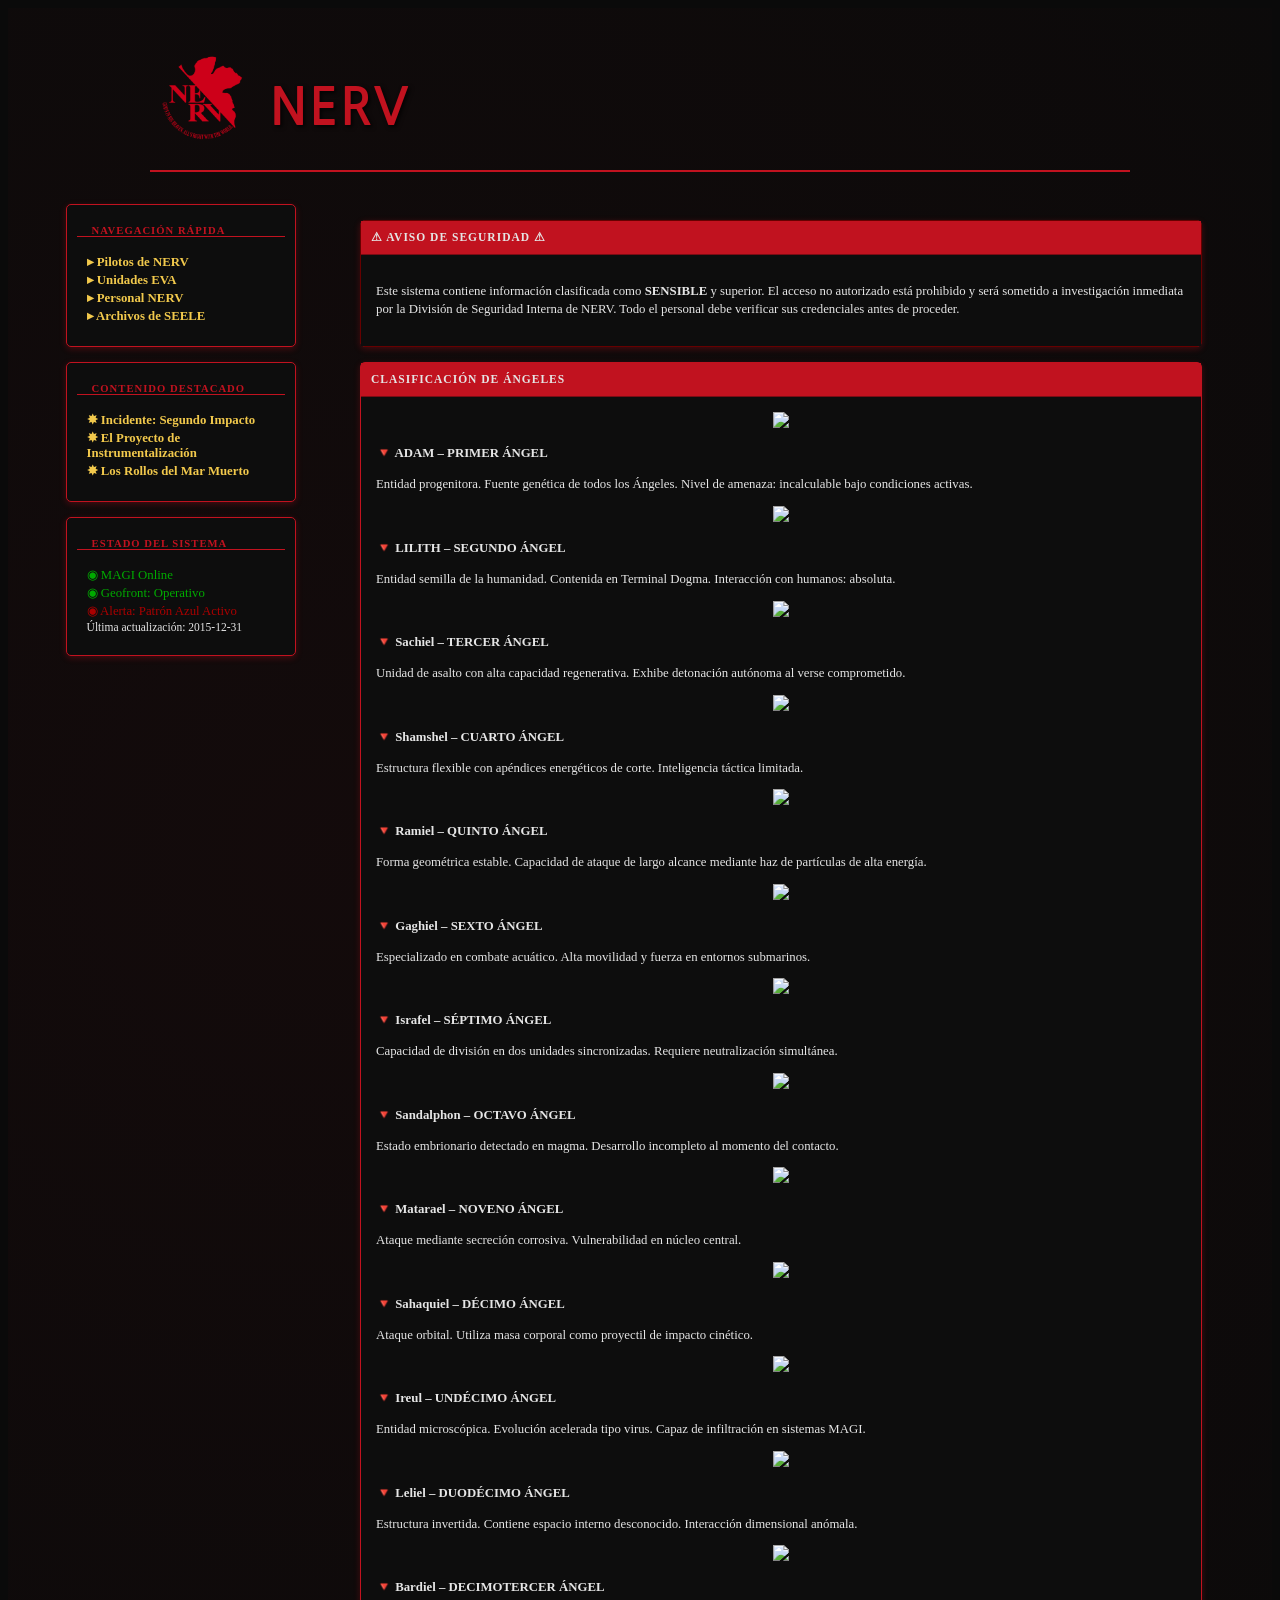
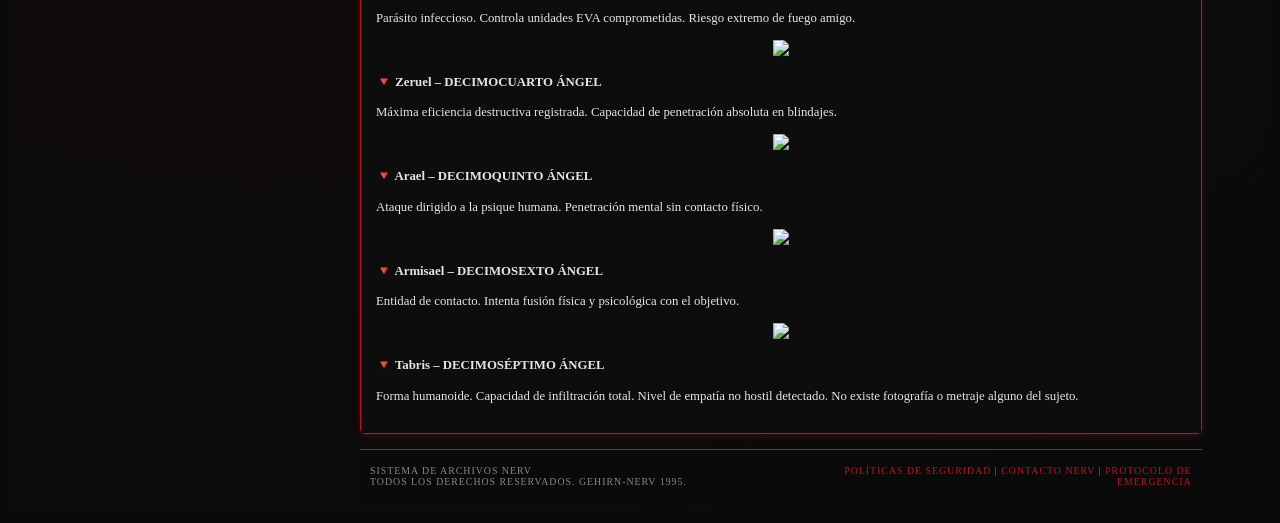
==== commit 5afaf125: "Version final" ====
--- a/angeles.html
+++ b/angeles.html
@@ -11,12 +11,6 @@
 <body>
     <div id="container-wrap">
         <div id="header">
-		        <div id="search-top-box">
-			        <form id="search-top-box-form" method="get" action="/search:page">
-				    <input type="text" name="q" id="search-top-box-input" class="form-control" placeholder="Buscar archivo...">
-				    <input type="submit" value="Buscar">
-			    </form>
-		    </div>
 		    <h1><a href="index.html">NERV</a></h1>
 		    <h2><span></span></h2>
 	    </div>
@@ -123,7 +117,28 @@
                             <p>Forma humanoide. Capacidad de infiltración total. Nivel de empatía no hostil detectado. No existe fotografía o metraje alguno del sujeto.</p>
 				        </div>
                     </div>
-                    <script type="module" src="main.js"></script>  
+                      <script>
+						// ==========================
+						// MENU MOVIL
+						// ==========================
+						const toggleBtn = document.getElementById("menu-toggle");
+						const sidebar = document.getElementById("side-bar");
+						const overlay = document.getElementById("menu-overlay");
+
+						if (toggleBtn && sidebar && overlay) {
+
+    					toggleBtn.addEventListener("click", () => {
+        					sidebar.classList.add("active");
+        					overlay.classList.add("active");
+    					});
+
+    					overlay.addEventListener("click", () => {
+        				sidebar.classList.remove("active");
+        				overlay.classList.remove("active");
+    					});
+
+						}
+					</script> 
                     <div id="footer">
 				        <div class="options">
 					        <a href="#">Políticas de Seguridad</a> | <a href="#">Contacto NERV</a> | <a href="#">Protocolo de Emergencia</a>
